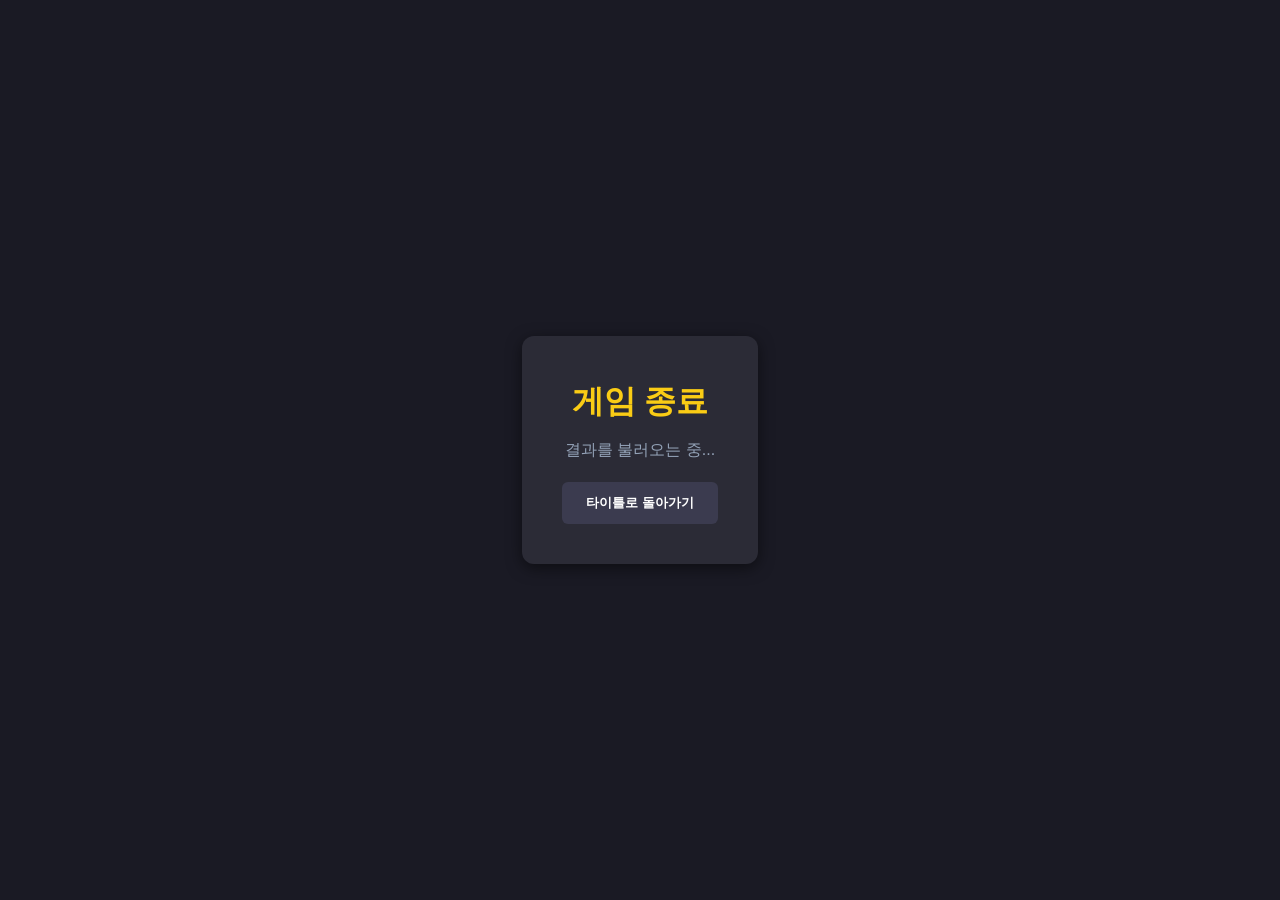
==== ending.html @ df38886f "Add files via upload" ====
<!DOCTYPE html>
<html lang="ko">
<head>
    <meta charset="UTF-8">
    <title>Lost Island - 엔딩</title>
    <link rel="stylesheet" href="css/reset.css">
    <link rel="stylesheet" href="css/style.css">
</head>
<body>
    <div class="ending-container">
        <h1 id="ending-title">게임 종료</h1>
        <p id="ending-desc">결과를 불러오는 중...</p>
        <button onclick="location.href='index.html'">타이틀로 돌아가기</button>
    </div>
</body>
</html>
---- css/style.css ----
body {
    background-color: #1a1a24;
    color: #e2e8f0;
    display: flex;
    justify-content: center;
    align-items: center;
    min-height: 100vh;
}

.title-container, .ending-container {
    text-align: center;
    background: #2b2b36;
    padding: 40px;
    border-radius: 12px;
    box-shadow: 0 4px 15px rgba(0,0,0,0.5);
}

h1 {
    color: #facc15;
    margin-bottom: 10px;
}

p {
    margin-bottom: 20px;
    color: #94a3b8;
}

button {
    padding: 12px 24px;
    background: #3b3b4f;
    color: white;
    border: none;
    border-radius: 6px;
    cursor: pointer;
    font-weight: bold;
    transition: background 0.2s;
}

button:hover {
    background: #5a5a75;
}
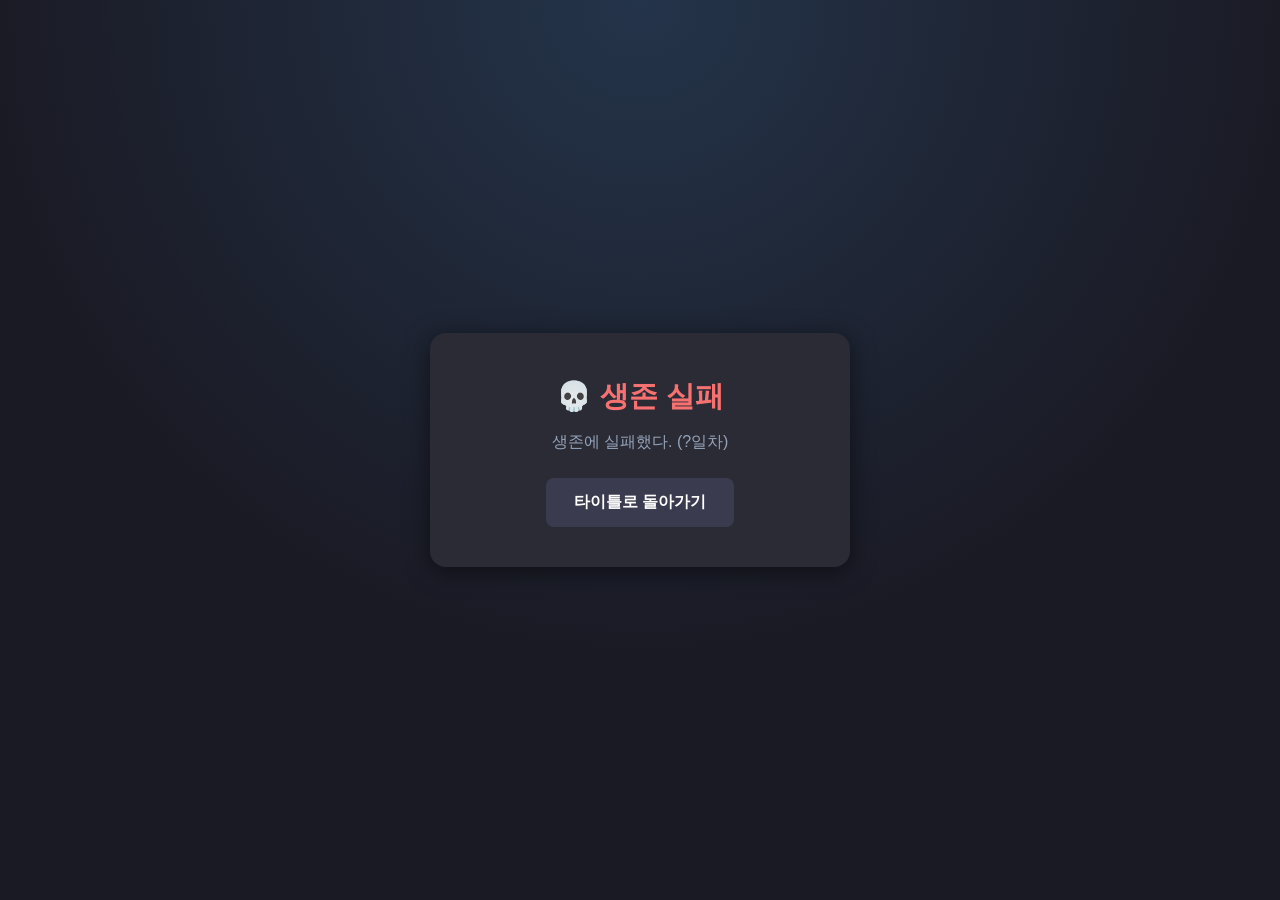
==== commit d0cd5e0d: "Add files via upload" ====
--- a/ending.html
+++ b/ending.html
@@ -1,16 +1,28 @@
-<!DOCTYPE html>
-<html lang="ko">
-<head>
-    <meta charset="UTF-8">
-    <title>Lost Island - 엔딩</title>
-    <link rel="stylesheet" href="css/reset.css">
-    <link rel="stylesheet" href="css/style.css">
-</head>
-<body>
-    <div class="ending-container">
-        <h1 id="ending-title">게임 종료</h1>
-        <p id="ending-desc">결과를 불러오는 중...</p>
-        <button onclick="location.href='index.html'">타이틀로 돌아가기</button>
-    </div>
-</body>
-</html>+<!DOCTYPE html>
+<html lang="ko">
+<head>
+    <meta charset="UTF-8">
+    <meta name="viewport" content="width=device-width, initial-scale=1, maximum-scale=1, user-scalable=no, viewport-fit=cover">
+    <title>Lost Island - 엔딩</title>
+    <link rel="stylesheet" href="css/reset.css">
+    <link rel="stylesheet" href="css/style.css">
+</head>
+<body>
+    <div class="ending-container">
+        <h1 id="ending-title">게임 종료</h1>
+        <p id="ending-desc">결과를 불러오는 중...</p>
+        <button onclick="location.href='index.html'">타이틀로 돌아가기</button>
+    </div>
+
+    <script>
+        const params = new URLSearchParams(location.search);
+        const win = params.get('win') === '1';
+        const reason = params.get('reason') || (win ? '무사히 살아남았다.' : '생존에 실패했다.');
+        const day = params.get('day') || '?';
+
+        document.getElementById('ending-title').innerText = win ? '🎉 생존 성공!' : '💀 생존 실패';
+        document.getElementById('ending-title').style.color = win ? '#4ade80' : '#f87171';
+        document.getElementById('ending-desc').innerText = `${reason} (${day}일차)`;
+    </script>
+</body>
+</html>
--- a/css/style.css
+++ b/css/style.css
@@ -1,41 +1,51 @@
-body {
-    background-color: #1a1a24;
-    color: #e2e8f0;
-    display: flex;
-    justify-content: center;
-    align-items: center;
-    min-height: 100vh;
-}
-
-.title-container, .ending-container {
-    text-align: center;
-    background: #2b2b36;
-    padding: 40px;
-    border-radius: 12px;
-    box-shadow: 0 4px 15px rgba(0,0,0,0.5);
-}
-
-h1 {
-    color: #facc15;
-    margin-bottom: 10px;
-}
-
-p {
-    margin-bottom: 20px;
-    color: #94a3b8;
-}
-
-button {
-    padding: 12px 24px;
-    background: #3b3b4f;
-    color: white;
-    border: none;
-    border-radius: 6px;
-    cursor: pointer;
-    font-weight: bold;
-    transition: background 0.2s;
-}
-
-button:hover {
-    background: #5a5a75;
-}+body {
+    background: radial-gradient(circle at 50% 0%, #24344a 0%, #1a1a24 60%);
+    color: #e2e8f0;
+    display: flex;
+    justify-content: center;
+    align-items: center;
+    min-height: 100vh;
+    min-height: 100dvh;
+    padding: 20px;
+}
+
+.title-container, .ending-container {
+    text-align: center;
+    background: #2b2b36;
+    padding: 40px 30px;
+    border-radius: 16px;
+    box-shadow: 0 4px 25px rgba(0,0,0,0.5);
+    max-width: 420px;
+    width: 100%;
+}
+
+h1 {
+    color: #facc15;
+    margin-bottom: 10px;
+    font-size: 1.8rem;
+}
+
+p {
+    margin-bottom: 24px;
+    color: #94a3b8;
+}
+
+button {
+    padding: 14px 28px;
+    background: #3b3b4f;
+    color: white;
+    border: none;
+    border-radius: 8px;
+    cursor: pointer;
+    font-weight: bold;
+    font-size: 1rem;
+    transition: background 0.2s, transform 0.1s;
+}
+
+button:hover {
+    background: #5a5a75;
+}
+
+button:active {
+    transform: scale(0.97);
+}
